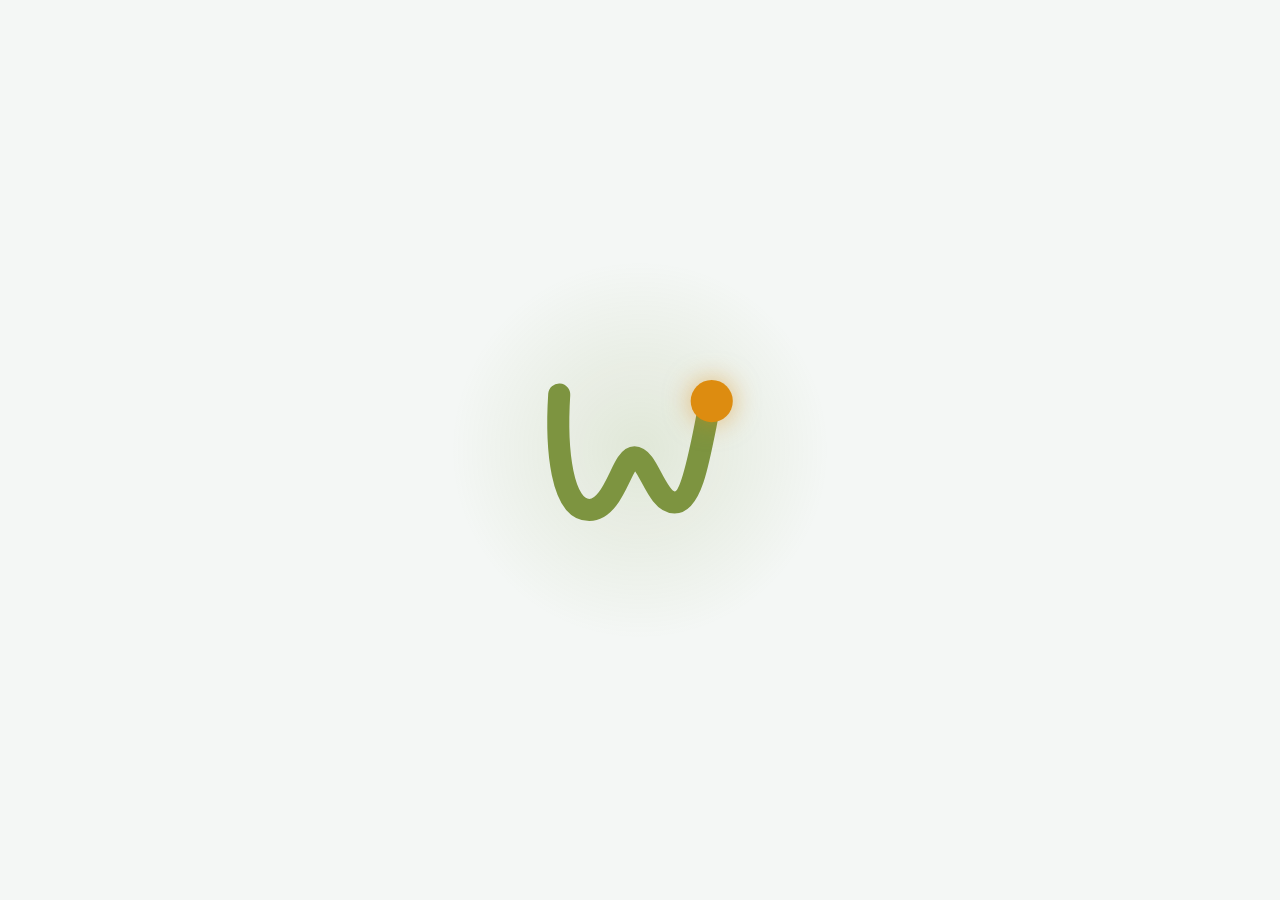
==== app/static/splash.html @ c79340f0 "Socle du depot public : ignore, fins de ligne, editeur Le projet n'etait pas encore sous Git. Ce pre" ====
<!DOCTYPE html>
<!--
  Écran de lancement, affiché pendant que le serveur se lève.

  Volontairement AUTONOME : aucun lien vers tokens.css ni vers une police. Cette
  page s'affiche avant que Flask ne réponde — rien ne peut être servi. Les
  couleurs et les durées sont donc recopiées depuis tokens.css et app.css ; c'est
  la seule duplication assumée du projet.

  LE MOUVEMENT est celui de l'animation de marque (Logo Launch.mp4), mais la
  physique est CALCULÉE et non relevée : une bille filmée à 30 images par
  seconde donne un rythme mou une fois transposé, parce que l'échelle et la
  durée ne sont plus les mêmes. Quatre temps :

    1. CHUTE      la bille tombe du haut de la page. `cubic-bezier(.33,0,.67,.33)`
                  n'est pas un réglage esthétique : c'est l'expression exacte de
                  y = t², donc d'une accélération constante. Aucun freinage à
                  l'arrivée — une balle qui tombe ne ralentit pas avant de
                  toucher. Elle s'écrase au contact, puis reprend sa forme.
    2. TRACÉ      elle parcourt le W et laisse le trait derrière elle. Sa vitesse
                  vient de la CONSERVATION DE L'ÉNERGIE : v = √(v₀² + 2g·Δh).
                  Elle entre lentement (le choc lui a coûté sa vitesse), fonce
                  au fond des creux — 2,3 fois plus vite — retombe à 1,8 au
                  sommet de la bosse centrale, et s'essouffle à 1,17 dans la
                  dernière montée. Les 21 paliers de `parcourir` sont
                  l'intégration de ds/v le long de la courbe.
    3. SAUT       à bout de souffle en haut du trait, elle décolle : parabole de
                  120 unités, six dixièmes de seconde, et elle retombe exactement
                  sur la place du point du logo.
    4. IMPACT     l'atterrissage donne au trait son épaisseur définitive, écrase
                  une dernière fois la bille, fait partir une onde et imprime un
                  léger zoom au logo entier.

  Ni texte ni barre de progression : le logo se construit, c'est tout ce qu'il y
  a à regarder. Une fois posé, une onde lente prend le relais — sans elle, un
  démarrage un peu long donnerait l'impression d'une image figée.

  AUCUNE DURÉE N'EST RECOPIÉE DANS run.py. La page expose `resteAnimation()`
  (tout en bas) : elle lit ses propres animations et répond combien de temps il
  reste avant la fin. Retoucher les keyframes ne demande donc rien ailleurs, et
  surtout, le compte part de la PREMIÈRE IMAGE RÉELLE — pas du lancement du
  programme, qui précède l'ouverture de la fenêtre d'une bonne seconde.
-->
<html lang="fr">
<head>
<meta charset="utf-8">
<title>Wealfy</title>
<style>
  :root {
    /* Reprise de tokens.css */
    --bg-page: #F4F7F5;

    /* Couleurs de MARQUE : constantes, identiques dans les deux thèmes. Elles
       viennent du logo (logo-symbole.svg), pas de la palette d'interface. */
    --olive:  #7D9440;
    --bronze: #DD8C10;
    --lueur:  hsl(78 40% 42% / .16);

    /* Reprise des durées de app.css */
    --ease:      cubic-bezier(.22, .61, .36, 1);
    --pose-ease: cubic-bezier(.16, .9, .3, 1);
    --t-reveal:  1050ms;

    /* ---- Découpage de la séquence ----
       Chaque temps commence où le précédent finit ; les valeurs cumulées sont
       écrites en clair plutôt que calculées, pour qu'un coup d'œil suffise à
       situer un instant dans la séquence. */
    --chute-duree:  560ms;
    --trace-debut:  560ms;
    --trace-duree: 1150ms;
    --saut-debut:  1710ms;
    --saut-duree:   600ms;
    --impact:      2310ms;   /* --saut-debut + --saut-duree */
    --repos:       2900ms;   /* début de la boucle d'attente */

    /* Hauteur de chute, en unités du dessin.

       La bille doit partir du HAUT DE LA PAGE, quelle que soit la fenêtre. Le
       symbole étant seul et centré, la distance vaut, en unités :

           hauteurFenêtre / (2 × échelle) − 289/2 + 75

       soit 99,5vh − 70 pour une viewBox de 378 rendue en 190 px (échelle
       0,5026). `vh` est résolu en pixels CSS puis appliqué en unités
       utilisateur : le facteur 99,5 contient déjà la conversion. REDIMENSIONNER
       LE SVG OBLIGE À REFAIRE CE CALCUL. */
    --chute-h: calc(-99.5vh + 70px);

    /* Fondu de sortie : run.py attend exactement cette durée avant de charger
       l'application. Les deux valeurs doivent rester d'accord (FONDU_SORTIE). */
    --t-fondu: 320ms;
  }
  @media (prefers-color-scheme: dark) {
    :root {
      --bg-page: #08090A;
      --lueur:   hsl(78 40% 42% / .12);
    }
  }

  * { box-sizing: border-box; }
  html, body { height: 100%; margin: 0; }
  /* Le fond est porté par <html> autant que par <body> : au moment du fondu de
     sortie, le corps devient transparent, et sans ce fond dessous on verrait le
     blanc par défaut du navigateur — un éclair, précisément ce qu'on évite. */
  html { background: var(--bg-page); }
  body {
    display: flex; align-items: center; justify-content: center;
    background: var(--bg-page);
    /* Ce n'est pas une page : rien à sélectionner, rien à faire glisser. */
    user-select: none; -webkit-user-select: none;
    overflow: hidden;
    transition: opacity var(--t-fondu) var(--ease);
  }

  /* Sortie : run.py pose cette classe, attend la fin du fondu, puis charge
     l'application. On fait disparaître le CORPS entier d'un bloc plutôt que
     chaque élément séparément — les animations d'attente tournent encore, et
     les couper une à une ferait sauter les opacités au lieu de les fondre.
     Le fond de <html> reste, donc l'écran ne fait que se vider. */
  body.sortie { opacity: 0; pointer-events: none; }

  /* ---- lueur d'ambiance : rappel discret du fond animé de l'application ---- */
  .lueur {
    position: fixed; inset: 0; pointer-events: none;
    background: radial-gradient(30vmin 30vmin at 50% 50%, var(--lueur), transparent 70%);
    opacity: 0;
    animation: lueur-entre var(--t-reveal) var(--ease) 200ms forwards,
               lueur-respire 5s ease-in-out var(--repos) infinite;
  }
  @keyframes lueur-entre   { to { opacity: 1; } }
  @keyframes lueur-respire { 0%, 100% { opacity: .75; } 50% { opacity: 1; } }

  /* ==========================================================================
     Le symbole
     ========================================================================== */

  /* `overflow: visible` est indispensable : la bille commence sa chute très
     au-dessus du cadre du SVG, largement hors de la viewBox. */
  .mark {
    display: block; overflow: visible;
    transform-box: view-box; transform-origin: 50% 50%;
    /* Le zoom d'impact : le logo accuse le coup, puis se repose. `forwards` et
       non `both`, sinon son remplissage arrière figerait l'échelle dès la
       première image et le reste ne bougerait plus. */
    animation: zoom-impact 520ms var(--pose-ease) var(--impact) forwards;
  }
  @keyframes zoom-impact {
    0%   { transform: scale(1); }
    26%  { transform: scale(1.05); }
    100% { transform: scale(1); }
  }

  /* Le repère du dessin commence à (0,0) — c'est ce qui rend `offset-path`
     lisible : les coordonnées du chemin de déplacement sont exactement celles
     du tracé, sans décalage à compenser. */
  .trait, .rail, .point, .onde, .onde-loop, .chute-y, .chute-x, .saut {
    transform-box: view-box;
  }

  /* ---- 1. le trait ---------------------------------------------------------
     `pathLength="100"` normalise la longueur : on raisonne en pourcentage du
     geste, sans avoir à mesurer la courbe. Le trait reste FIN pendant tout le
     parcours — il n'est encore que la trace laissée par la bille. */
  .trait {
    stroke-dasharray: 100;
    stroke-dashoffset: 100;
    stroke-width: 5;
    opacity: .78;
    animation: tracer var(--trace-duree) linear var(--trace-debut) both,
               epaissir 150ms var(--pose-ease) var(--impact) forwards;
  }
  /* L'épaississement est le vrai moment du logo : le geste devient une forme.
     Déclenché par l'atterrissage, et tenu en 150 ms — sur la vidéo, quatre
     images séparent la bille en l'air du logo complet. */
  @keyframes epaissir {
    from { stroke-width: 5;  opacity: .78; }
    to   { stroke-width: 44; opacity: 1; }
  }

  /* ---- 2. la chute ---------------------------------------------------------
     Deux groupes imbriqués parce que les deux axes n'obéissent pas à la même
     loi : la verticale accélère jusqu'au bout (gravité), l'horizontale
     s'amortit (inertie). Une seule transformation ne peut pas porter deux
     courbes différentes. */
  .chute-y {
    transform: translateY(var(--chute-h));
    animation: tomber var(--chute-duree) cubic-bezier(.33, 0, .67, .33) both;
  }
  @keyframes tomber { to { transform: translateY(0); } }

  .chute-x {
    transform: translateX(-30px);
    animation: deriver var(--chute-duree) cubic-bezier(0, .6, .4, 1) both;
  }
  @keyframes deriver { to { transform: translateX(0); } }

  /* ---- 3. la bille sur le tracé --------------------------------------------
     Deux éléments, deux rôles :

     `.rail` porte le déplacement. `transform-origin: 0 0` avec un cercle centré
     en (0,0) : le point d'ancrage du déplacement est alors le centre du cercle,
     qui suit donc le tracé exactement. Il porte aussi le battement de repos,
     dont l'échelle se calcule depuis ce même centre.

     `.point` porte les DÉFORMATIONS, avec pour origine (0, 42) : le bas de la
     bille, c'est-à-dire son point de contact. Un écrasement se calcule depuis
     le sol, pas depuis le centre — sinon la bille s'enfonce dedans.

     `parcourir` et `tracer` partagent durée, délai et paliers : le trait naît
     sous la bille, jamais devant ni derrière. Interpolation LINÉAIRE entre les
     paliers — ce sont eux qui portent la physique, y superposer une courbe de
     temps la fausserait. */
  .rail {
    transform-origin: 0 0;
    offset-path: path("M 28 33 C 21 143 33 263 88 263 C 138 263 153 158 178 158 C 205 158 221 248 258 248 C 295 248 309 143 328 53");
    offset-distance: 0%;
    offset-rotate: 0deg;
    animation: parcourir var(--trace-duree) linear var(--trace-debut) both,
               battement 2.8s ease-in-out var(--repos) infinite;
  }
  @keyframes battement { 0%, 100% { transform: scale(1); } 50% { transform: scale(1.05); } }

  .point {
    transform-origin: 0 42px;
    filter: drop-shadow(0 0 26px hsl(36 87% 46% / .55));
    /* Deux chocs, deux écrasements : l'arrivée sur le W, puis la pose finale.
       Sans mode de remplissage — la bille doit revenir ronde d'elle-même. */
    animation: choc 150ms ease-out var(--trace-debut),
               choc-final 190ms ease-out var(--impact);
  }
  @keyframes choc {
    0%   { transform: scale(1.24, .74); }
    55%  { transform: scale(.95, 1.06); }
    100% { transform: scale(1, 1); }
  }
  @keyframes choc-final {
    0%   { transform: scale(1.18, .80); }
    60%  { transform: scale(.97, 1.04); }
    100% { transform: scale(1, 1); }
  }

  /* Paliers issus de l'intégration de ds/v le long du tracé, v tirée de la
     conservation de l'énergie. L'écart au mouvement uniforme atteint 5 points :
     c'est exactement ce qu'on voit, la bille prend de l'avance dans les creux
     et se fait rattraper dans les montées. */
  @keyframes parcourir {
      0.0% { offset-distance:   0.00%; }
      5.0% { offset-distance:   2.99%; }
     10.0% { offset-distance:   6.51%; }
     15.0% { offset-distance:  10.56%; }
     20.0% { offset-distance:  15.10%; }
     25.0% { offset-distance:  20.19%; }
     30.0% { offset-distance:  25.76%; }
     35.0% { offset-distance:  31.82%; }
     40.0% { offset-distance:  38.09%; }
     45.0% { offset-distance:  44.09%; }
     50.0% { offset-distance:  49.64%; }
     55.0% { offset-distance:  54.75%; }
     60.0% { offset-distance:  59.95%; }
     65.0% { offset-distance:  65.60%; }
     70.0% { offset-distance:  71.64%; }
     75.0% { offset-distance:  77.59%; }
     80.0% { offset-distance:  83.08%; }
     85.0% { offset-distance:  88.08%; }
     90.0% { offset-distance:  92.56%; }
     95.0% { offset-distance:  96.55%; }
    100.0% { offset-distance: 100.00%; }
  }
  @keyframes tracer {
      0.0% { stroke-dashoffset: 100.00; }
      5.0% { stroke-dashoffset:  97.01; }
     10.0% { stroke-dashoffset:  93.49; }
     15.0% { stroke-dashoffset:  89.44; }
     20.0% { stroke-dashoffset:  84.90; }
     25.0% { stroke-dashoffset:  79.81; }
     30.0% { stroke-dashoffset:  74.24; }
     35.0% { stroke-dashoffset:  68.18; }
     40.0% { stroke-dashoffset:  61.91; }
     45.0% { stroke-dashoffset:  55.91; }
     50.0% { stroke-dashoffset:  50.36; }
     55.0% { stroke-dashoffset:  45.25; }
     60.0% { stroke-dashoffset:  40.05; }
     65.0% { stroke-dashoffset:  34.40; }
     70.0% { stroke-dashoffset:  28.36; }
     75.0% { stroke-dashoffset:  22.41; }
     80.0% { stroke-dashoffset:  16.92; }
     85.0% { stroke-dashoffset:  11.92; }
     90.0% { stroke-dashoffset:   7.44; }
     95.0% { stroke-dashoffset:   3.45; }
    100.0% { stroke-dashoffset:   0.00; }
  }

  /* ---- 4. le saut ----------------------------------------------------------
     Parabole y = 465,9·t² − 472,9·t : sommet à 120 unités, et une arrivée
     décalée de (4, −7) — l'écart exact entre le bout du trait (328, 53) et le
     centre du point du logo (332, 46). C'est donc le saut lui-même qui pose la
     bille à sa place définitive.

     Onze paliers en interpolation linéaire : la parabole est déjà dans les
     valeurs, une courbe de temps par-dessus la fausserait. */
  .saut {
    animation: sauter var(--saut-duree) linear var(--saut-debut) forwards;
  }
  @keyframes sauter {
      0% { transform: translate(0,      0); }
     10% { transform: translate(.4px,  -42.6px); }
     20% { transform: translate(.8px,  -75.9px); }
     30% { transform: translate(1.2px, -99.9px); }
     40% { transform: translate(1.6px, -114.6px); }
     50% { transform: translate(2px,   -120px); }
     60% { transform: translate(2.4px, -116px); }
     70% { transform: translate(2.8px, -102.7px); }
     80% { transform: translate(3.2px, -80.1px); }
     90% { transform: translate(3.6px, -48.2px); }
    100% { transform: translate(4px,   -7px); }
  }

  /* ---- l'onde d'arrivée : la ponctuation du geste ---- */
  .onde {
    transform-origin: 332px 46px;
    opacity: 0;
    animation: onde-arrivee 900ms cubic-bezier(.12, .7, .3, 1) var(--impact) forwards;
  }
  @keyframes onde-arrivee {
    0%   { opacity: .55; transform: scale(.3); }
    100% { opacity: 0;   transform: scale(3.6); }
  }

  /* ---- la boucle d'attente, une fois le logo construit ----
     Discrète — elle dit « ça travaille », elle ne réclame pas l'attention. */
  .onde-loop {
    transform-origin: 332px 46px;
    opacity: 0;
    animation: onde-calme 2.8s ease-out var(--repos) infinite;
  }
  @keyframes onde-calme {
    0%   { opacity: .40; transform: scale(1); }
    70%  { opacity: 0;   transform: scale(2.6); }
    100% { opacity: 0;   transform: scale(2.6); }
  }

  /* Un démarrage n'est pas le moment d'imposer du mouvement à qui n'en veut
     pas : le symbole s'affiche construit, sans rien qui bouge. */
  @media (prefers-reduced-motion: reduce) {
    .lueur, .mark, .trait, .rail, .point, .chute-y, .chute-x, .saut,
    .onde, .onde-loop {
      animation: none;
    }
    .lueur { opacity: 1; }
    .trait { stroke-dashoffset: 0; stroke-width: 44; opacity: 1; }
    .chute-y, .chute-x { transform: none; }
    .saut  { transform: translate(4px, -7px); }
    .rail  { offset-distance: 100%; }
    .onde, .onde-loop { opacity: 0; }
  }
</style>
</head>
<body>
  <div class="lueur"></div>

  <svg class="mark" viewBox="0 0 378 289" width="190" height="145"
       role="img" aria-label="Wealfy">
    <!-- Le trait du W. Même géométrie que logo-symbole.svg, au trait près. -->
    <path class="trait" pathLength="100"
          d="M 28 33 C 21 143 33 263 88 263 C 138 263 153 158 178 158
             C 205 158 221 248 258 248 C 295 248 309 143 328 53"
          fill="none" stroke="#7D9440"
          stroke-linecap="round" stroke-linejoin="round"/>

    <!-- Les ondes partent du centre du point posé, pas de la bille en vol. -->
    <circle class="onde"      cx="332" cy="46" r="42" fill="none"
            stroke="#DD8C10" stroke-width="3"/>
    <circle class="onde-loop" cx="332" cy="46" r="42" fill="none"
            stroke="#DD8C10" stroke-width="2"/>

    <!-- Un groupe par mouvement : chute (deux axes), saut, parcours, puis la
         bille elle-même qui ne porte que ses déformations. Le cercle est centré
         en (0,0) — c'est `offset-path` qui le place, image par image. -->
    <g class="chute-y"><g class="chute-x"><g class="saut"><g class="rail">
      <circle class="point" cx="0" cy="0" r="42" fill="#DD8C10"/>
    </g></g></g></g>
  </svg>

<script>
  /* run.py interroge cette fonction pour savoir quand basculer sur
     l'application : « combien de millisecondes avant la fin ? »

     Compter depuis le lancement du programme ne marche pas. Entre le démarrage
     et la première image d'ici, il y a l'ouverture de la fenêtre et
     l'initialisation du moteur d'affichage — souvent plus d'une seconde à
     froid, et autant d'animation coupée. Cette page est le seul endroit qui
     connaisse l'heure exacte de ses propres animations.

     On lit les animations CSS réelles plutôt qu'une durée recopiée : retoucher
     les keyframes ne demande donc aucune mise à jour ailleurs. Les boucles
     d'attente ont une fin infinie — elles ne comptent pas, sans quoi on
     n'ouvrirait jamais l'application.

     Le seul fait que cette fonction EXISTE dit que la page est en place : le
     script est en fin de <body>, tout est construit. run.py distingue donc
     « pas encore chargée » (fonction absente) de « plus rien à jouer » (zéro) —
     ce dernier cas étant celui d'un système réglé sur animations réduites, où
     il faut basculer tout de suite. */
  window.resteAnimation = function () {
    var reste = 0;
    document.getAnimations().forEach(function (a) {
      var fin = a.effect.getComputedTiming().endTime;
      if (!isFinite(fin)) return;
      var encore = fin - (a.currentTime || 0);
      if (encore > reste) reste = encore;
    });
    return Math.ceil(reste);
  };
</script>
</body>
</html>
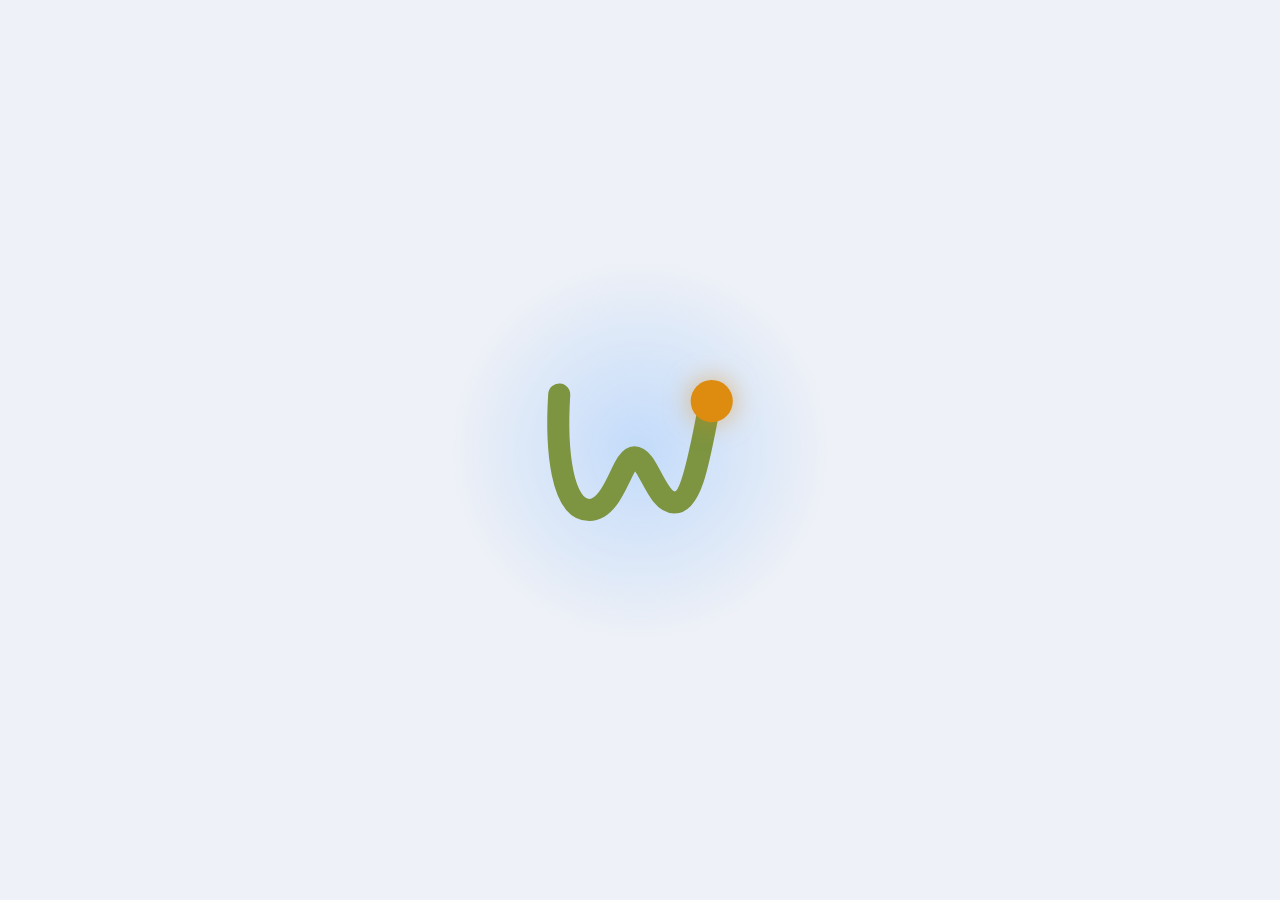
==== commit 97120468: "Verre clair : l'interface passe au langage d'Apple Surfaces de verre translucides sur un fond pastel" ====
--- a/app/static/splash.html
+++ b/app/static/splash.html
@@ -18,11 +18,25 @@
                   l'arrivée — une balle qui tombe ne ralentit pas avant de
                   toucher. Elle s'écrase au contact, puis reprend sa forme.
     2. TRACÉ      elle parcourt le W et laisse le trait derrière elle. Sa vitesse
-                  vient de la CONSERVATION DE L'ÉNERGIE : v = √(v₀² + 2g·Δh).
-                  Elle entre lentement (le choc lui a coûté sa vitesse), fonce
-                  au fond des creux — 2,3 fois plus vite — retombe à 1,8 au
-                  sommet de la bosse centrale, et s'essouffle à 1,17 dans la
-                  dernière montée. Les 21 paliers de `parcourir` sont
+                  combine DEUX effets :
+
+                      v(s) = √(1 + k·Δh) · e^(−λ·s/L)
+
+                  Le premier facteur est la conservation de l'énergie : elle
+                  accélère en descendant. Le second est l'amortissement : elle
+                  ARRIVE LANCÉE de sa chute et s'essouffle en avançant.
+
+                  Sans ce second terme, l'énergie seule faisait repartir la
+                  bille de son point le plus lent — juste après une chute à
+                  pleine vitesse. Le contraste se lisait comme un arrêt net, et
+                  la première descente du W paraissait traînante. Avec
+                  l'amortissement, elle a couvert 22 % du tracé au premier
+                  cinquième du temps, contre 15 % auparavant : elle est en
+                  avance là où elle était en retard.
+
+                  Vitesses relatives : entrée 1,00 · creux 1,38 · fin 0,65.
+                  Finir essoufflée n'est pas un défaut, c'est ce qui motive le
+                  saut qui suit. Les 21 paliers de `parcourir` sont
                   l'intégration de ds/v le long de la courbe.
     3. SAUT       à bout de souffle en haut du trait, elle décolle : parabole de
                   120 unités, six dixièmes de seconde, et elle retombe exactement
@@ -48,13 +62,13 @@
 <style>
   :root {
     /* Reprise de tokens.css */
-    --bg-page: #F4F7F5;
+    --bg-page: #EEF1F7;
 
     /* Couleurs de MARQUE : constantes, identiques dans les deux thèmes. Elles
        viennent du logo (logo-symbole.svg), pas de la palette d'interface. */
     --olive:  #7D9440;
     --bronze: #DD8C10;
-    --lueur:  hsl(78 40% 42% / .16);
+    --lueur:  rgba(143, 193, 255, .45);
 
     /* Reprise des durées de app.css */
     --ease:      cubic-bezier(.22, .61, .36, 1);
@@ -67,11 +81,11 @@
        situer un instant dans la séquence. */
     --chute-duree:  560ms;
     --trace-debut:  560ms;
-    --trace-duree: 1150ms;
-    --saut-debut:  1710ms;
+    --trace-duree: 1020ms;
+    --saut-debut:  1580ms;
     --saut-duree:   600ms;
-    --impact:      2310ms;   /* --saut-debut + --saut-duree */
-    --repos:       2900ms;   /* début de la boucle d'attente */
+    --impact:      2180ms;   /* --saut-debut + --saut-duree */
+    --repos:       2770ms;   /* début de la boucle d'attente */
 
     /* Hauteur de chute, en unités du dessin.
 
@@ -90,12 +104,8 @@
        l'application. Les deux valeurs doivent rester d'accord (FONDU_SORTIE). */
     --t-fondu: 320ms;
   }
-  @media (prefers-color-scheme: dark) {
-    :root {
-      --bg-page: #08090A;
-      --lueur:   hsl(78 40% 42% / .12);
-    }
-  }
+  /* Toujours clair : l'application s'ouvre en verre clair par défaut, un
+     écran de lancement sombre la ferait précéder d'un éclair noir. */
 
   * { box-sizing: border-box; }
   html, body { height: 100%; margin: 0; }
@@ -239,54 +249,55 @@
     100% { transform: scale(1, 1); }
   }
 
-  /* Paliers issus de l'intégration de ds/v le long du tracé, v tirée de la
-     conservation de l'énergie. L'écart au mouvement uniforme atteint 5 points :
-     c'est exactement ce qu'on voit, la bille prend de l'avance dans les creux
-     et se fait rattraper dans les montées. */
+  /* Paliers issus de l'intégration de ds/v le long du tracé (énergie ×
+     amortissement — voir l'en-tête du fichier). La bille prend de l'avance dès
+     le départ, l'accentue dans les creux, puis se fait rattraper : à mi-parcours
+     elle a couvert 57 % du tracé, et le dernier cinquième du temps ne lui en
+     donne plus que 3 %. */
   @keyframes parcourir {
       0.0% { offset-distance:   0.00%; }
-      5.0% { offset-distance:   2.99%; }
-     10.0% { offset-distance:   6.51%; }
-     15.0% { offset-distance:  10.56%; }
-     20.0% { offset-distance:  15.10%; }
-     25.0% { offset-distance:  20.19%; }
-     30.0% { offset-distance:  25.76%; }
-     35.0% { offset-distance:  31.82%; }
-     40.0% { offset-distance:  38.09%; }
-     45.0% { offset-distance:  44.09%; }
-     50.0% { offset-distance:  49.64%; }
-     55.0% { offset-distance:  54.75%; }
-     60.0% { offset-distance:  59.95%; }
-     65.0% { offset-distance:  65.60%; }
-     70.0% { offset-distance:  71.64%; }
-     75.0% { offset-distance:  77.59%; }
-     80.0% { offset-distance:  83.08%; }
-     85.0% { offset-distance:  88.08%; }
-     90.0% { offset-distance:  92.56%; }
-     95.0% { offset-distance:  96.55%; }
+      5.0% { offset-distance:   5.05%; }
+     10.0% { offset-distance:  10.52%; }
+     15.0% { offset-distance:  16.32%; }
+     20.0% { offset-distance:  22.41%; }
+     25.0% { offset-distance:  28.72%; }
+     30.0% { offset-distance:  35.16%; }
+     35.0% { offset-distance:  41.32%; }
+     40.0% { offset-distance:  47.00%; }
+     45.0% { offset-distance:  52.21%; }
+     50.0% { offset-distance:  57.11%; }
+     55.0% { offset-distance:  62.08%; }
+     60.0% { offset-distance:  67.18%; }
+     65.0% { offset-distance:  72.32%; }
+     70.0% { offset-distance:  77.23%; }
+     75.0% { offset-distance:  81.80%; }
+     80.0% { offset-distance:  86.03%; }
+     85.0% { offset-distance:  89.94%; }
+     90.0% { offset-distance:  93.57%; }
+     95.0% { offset-distance:  96.89%; }
     100.0% { offset-distance: 100.00%; }
   }
   @keyframes tracer {
       0.0% { stroke-dashoffset: 100.00; }
-      5.0% { stroke-dashoffset:  97.01; }
-     10.0% { stroke-dashoffset:  93.49; }
-     15.0% { stroke-dashoffset:  89.44; }
-     20.0% { stroke-dashoffset:  84.90; }
-     25.0% { stroke-dashoffset:  79.81; }
-     30.0% { stroke-dashoffset:  74.24; }
-     35.0% { stroke-dashoffset:  68.18; }
-     40.0% { stroke-dashoffset:  61.91; }
-     45.0% { stroke-dashoffset:  55.91; }
-     50.0% { stroke-dashoffset:  50.36; }
-     55.0% { stroke-dashoffset:  45.25; }
-     60.0% { stroke-dashoffset:  40.05; }
-     65.0% { stroke-dashoffset:  34.40; }
-     70.0% { stroke-dashoffset:  28.36; }
-     75.0% { stroke-dashoffset:  22.41; }
-     80.0% { stroke-dashoffset:  16.92; }
-     85.0% { stroke-dashoffset:  11.92; }
-     90.0% { stroke-dashoffset:   7.44; }
-     95.0% { stroke-dashoffset:   3.45; }
+      5.0% { stroke-dashoffset:  94.95; }
+     10.0% { stroke-dashoffset:  89.48; }
+     15.0% { stroke-dashoffset:  83.68; }
+     20.0% { stroke-dashoffset:  77.59; }
+     25.0% { stroke-dashoffset:  71.28; }
+     30.0% { stroke-dashoffset:  64.84; }
+     35.0% { stroke-dashoffset:  58.68; }
+     40.0% { stroke-dashoffset:  53.00; }
+     45.0% { stroke-dashoffset:  47.79; }
+     50.0% { stroke-dashoffset:  42.89; }
+     55.0% { stroke-dashoffset:  37.92; }
+     60.0% { stroke-dashoffset:  32.82; }
+     65.0% { stroke-dashoffset:  27.68; }
+     70.0% { stroke-dashoffset:  22.77; }
+     75.0% { stroke-dashoffset:  18.20; }
+     80.0% { stroke-dashoffset:  13.97; }
+     85.0% { stroke-dashoffset:  10.06; }
+     90.0% { stroke-dashoffset:   6.43; }
+     95.0% { stroke-dashoffset:   3.11; }
     100.0% { stroke-dashoffset:   0.00; }
   }
 
